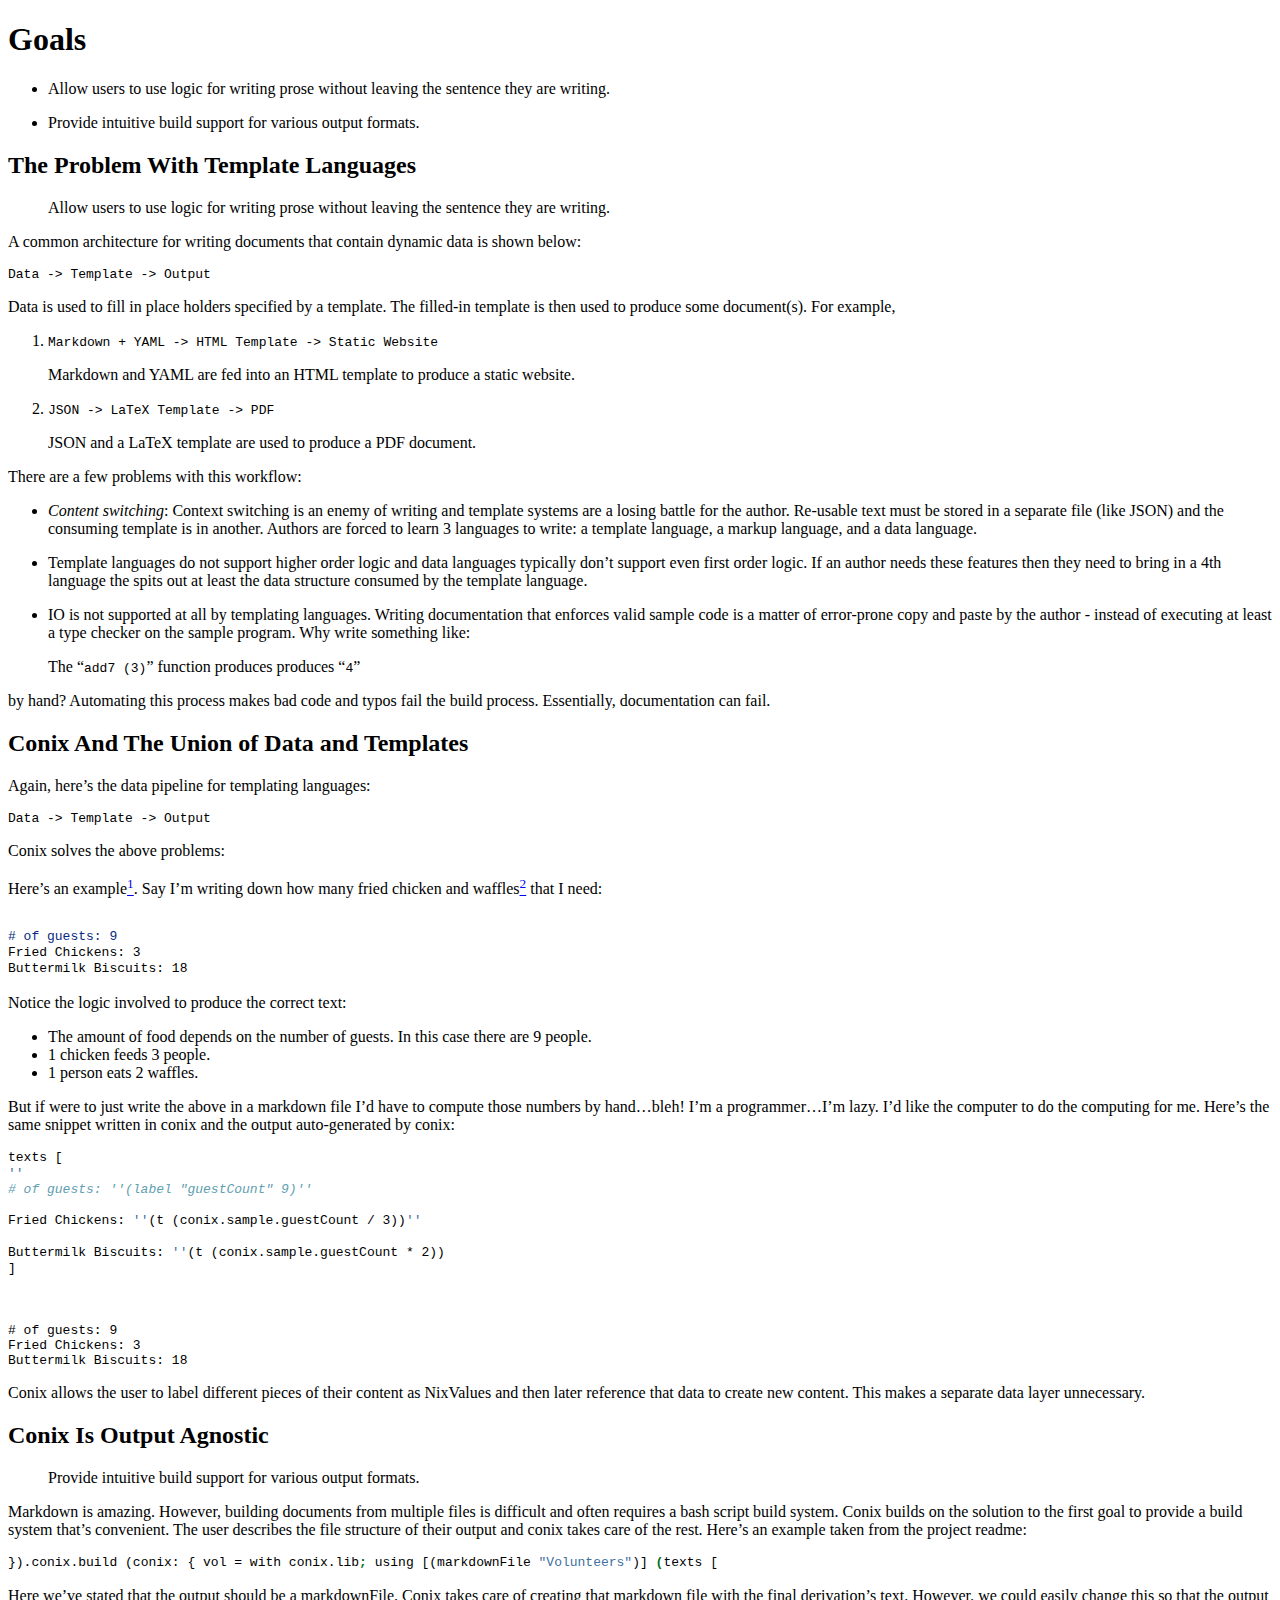
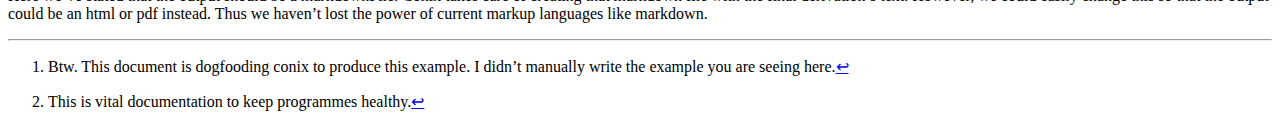
==== docs/docs/goals.html @ 3c999f2b "Updating docs" ====
<!DOCTYPE html>
<html xmlns="http://www.w3.org/1999/xhtml" lang="" xml:lang="">
<head>
  <meta charset="utf-8" />
  <meta name="generator" content="pandoc" />
  <meta name="viewport" content="width=device-width, initial-scale=1.0, user-scalable=yes" />
  <title>goals</title>
  <style>
    code{white-space: pre-wrap;}
    span.smallcaps{font-variant: small-caps;}
    span.underline{text-decoration: underline;}
    div.column{display: inline-block; vertical-align: top; width: 50%;}
    div.hanging-indent{margin-left: 1.5em; text-indent: -1.5em;}
    ul.task-list{list-style: none;}
    pre > code.sourceCode { white-space: pre; position: relative; }
    pre > code.sourceCode > span { display: inline-block; line-height: 1.25; }
    pre > code.sourceCode > span:empty { height: 1.2em; }
    code.sourceCode > span { color: inherit; text-decoration: inherit; }
    div.sourceCode { margin: 1em 0; }
    pre.sourceCode { margin: 0; }
    @media screen {
    div.sourceCode { overflow: auto; }
    }
    @media print {
    pre > code.sourceCode { white-space: pre-wrap; }
    pre > code.sourceCode > span { text-indent: -5em; padding-left: 5em; }
    }
    pre.numberSource code
      { counter-reset: source-line 0; }
    pre.numberSource code > span
      { position: relative; left: -4em; counter-increment: source-line; }
    pre.numberSource code > span > a:first-child::before
      { content: counter(source-line);
        position: relative; left: -1em; text-align: right; vertical-align: baseline;
        border: none; display: inline-block;
        -webkit-touch-callout: none; -webkit-user-select: none;
        -khtml-user-select: none; -moz-user-select: none;
        -ms-user-select: none; user-select: none;
        padding: 0 4px; width: 4em;
        color: #aaaaaa;
      }
    pre.numberSource { margin-left: 3em; border-left: 1px solid #aaaaaa;  padding-left: 4px; }
    div.sourceCode
      {   }
    @media screen {
    pre > code.sourceCode > span > a:first-child::before { text-decoration: underline; }
    }
    code span.al { color: #ff0000; font-weight: bold; } /* Alert */
    code span.an { color: #60a0b0; font-weight: bold; font-style: italic; } /* Annotation */
    code span.at { color: #7d9029; } /* Attribute */
    code span.bn { color: #40a070; } /* BaseN */
    code span.bu { } /* BuiltIn */
    code span.cf { color: #007020; font-weight: bold; } /* ControlFlow */
    code span.ch { color: #4070a0; } /* Char */
    code span.cn { color: #880000; } /* Constant */
    code span.co { color: #60a0b0; font-style: italic; } /* Comment */
    code span.cv { color: #60a0b0; font-weight: bold; font-style: italic; } /* CommentVar */
    code span.do { color: #ba2121; font-style: italic; } /* Documentation */
    code span.dt { color: #902000; } /* DataType */
    code span.dv { color: #40a070; } /* DecVal */
    code span.er { color: #ff0000; font-weight: bold; } /* Error */
    code span.ex { } /* Extension */
    code span.fl { color: #40a070; } /* Float */
    code span.fu { color: #06287e; } /* Function */
    code span.im { } /* Import */
    code span.in { color: #60a0b0; font-weight: bold; font-style: italic; } /* Information */
    code span.kw { color: #007020; font-weight: bold; } /* Keyword */
    code span.op { color: #666666; } /* Operator */
    code span.ot { color: #007020; } /* Other */
    code span.pp { color: #bc7a00; } /* Preprocessor */
    code span.sc { color: #4070a0; } /* SpecialChar */
    code span.ss { color: #bb6688; } /* SpecialString */
    code span.st { color: #4070a0; } /* String */
    code span.va { color: #19177c; } /* Variable */
    code span.vs { color: #4070a0; } /* VerbatimString */
    code span.wa { color: #60a0b0; font-weight: bold; font-style: italic; } /* Warning */
  </style>
  <link rel="stylesheet" href="../static/latex.css" />
  <!--[if lt IE 9]>
    <script src="//cdnjs.cloudflare.com/ajax/libs/html5shiv/3.7.3/html5shiv-printshiv.min.js"></script>
  <![endif]-->
</head>
<body>
<h1 id="goals">Goals</h1>
<ul>
<li><p>Allow users to use logic for writing prose without leaving the sentence they are writing.</p></li>
<li><p>Provide intuitive build support for various output formats.</p></li>
</ul>
<h2 id="the-problem-with-template-languages">The Problem With Template Languages</h2>
<blockquote>
<p>Allow users to use logic for writing prose without leaving the sentence they are writing.</p>
</blockquote>
<p>A common architecture for writing documents that contain dynamic data is shown below:</p>
<pre><code>Data -&gt; Template -&gt; Output</code></pre>
<p>Data is used to fill in place holders specified by a template. The filled-in template is then used to produce some document(s). For example,</p>
<ol type="1">
<li><pre><code>Markdown + YAML -&gt; HTML Template -&gt; Static Website</code></pre>
<p>Markdown and YAML are fed into an HTML template to produce a static website.</p></li>
<li><pre><code>JSON -&gt; LaTeX Template -&gt; PDF</code></pre>
<p>JSON and a LaTeX template are used to produce a PDF document.</p></li>
</ol>
<p>There are a few problems with this workflow:</p>
<ul>
<li><p><em>Content switching</em>: Context switching is an enemy of writing and template systems are a losing battle for the author. Re-usable text must be stored in a separate file (like JSON) and the consuming template is in another. Authors are forced to learn 3 languages to write: a template language, a markup language, and a data language.</p></li>
<li><p>Template languages do not support higher order logic and data languages typically don’t support even first order logic. If an author needs these features then they need to bring in a 4th language the spits out at least the data structure consumed by the template language.</p></li>
<li><p>IO is not supported at all by templating languages. Writing documentation that enforces valid sample code is a matter of error-prone copy and paste by the author - instead of executing at least a type checker on the sample program. Why write something like:</p></li>
</ul>
<blockquote>
<p>The “<code>add7 (3)</code>” function produces produces “<code>4</code>”</p>
</blockquote>
<p>by hand? Automating this process makes bad code and typos fail the build process. Essentially, documentation can fail.</p>
<h2 id="conix-and-the-union-of-data-and-templates">Conix And The Union of Data and Templates</h2>
<p>Again, here’s the data pipeline for templating languages:</p>
<pre><code>Data -&gt; Template -&gt; Output</code></pre>
<p>Conix solves the above problems:</p>
<p>Here’s an example<a href="#fn1" class="footnote-ref" id="fnref1" role="doc-noteref"><sup>1</sup></a>. Say I’m writing down how many fried chicken and waffles<a href="#fn2" class="footnote-ref" id="fnref2" role="doc-noteref"><sup>2</sup></a> that I need:</p>
<div class="sourceCode" id="cb5"><pre class="sourceCode markdown"><code class="sourceCode markdown"><span id="cb5-1"><a href="#cb5-1" aria-hidden="true"></a></span>
<span id="cb5-2"><a href="#cb5-2" aria-hidden="true"></a><span class="fu"># of guests: 9</span></span>
<span id="cb5-3"><a href="#cb5-3" aria-hidden="true"></a>Fried Chickens: 3</span>
<span id="cb5-4"><a href="#cb5-4" aria-hidden="true"></a>Buttermilk Biscuits: 18</span></code></pre></div>
<p>Notice the logic involved to produce the correct text:</p>
<ul>
<li>The amount of food depends on the number of guests. In this case there are 9 people.</li>
<li>1 chicken feeds 3 people.</li>
<li>1 person eats 2 waffles.</li>
</ul>
<p>But if were to just write the above in a markdown file I’d have to compute those numbers by hand…bleh! I’m a programmer…I’m lazy. I’d like the computer to do the computing for me. Here’s the same snippet written in conix and the output auto-generated by conix:</p>
<div class="sourceCode" id="cb6"><pre class="sourceCode nix"><code class="sourceCode bash"><span id="cb6-1"><a href="#cb6-1" aria-hidden="true"></a><span class="ex">texts</span> [</span>
<span id="cb6-2"><a href="#cb6-2" aria-hidden="true"></a><span class="st">&#39;&#39;</span> </span>
<span id="cb6-3"><a href="#cb6-3" aria-hidden="true"></a><span class="co"># of guests: &#39;&#39;(label &quot;guestCount&quot; 9)&#39;&#39;</span></span>
<span id="cb6-4"><a href="#cb6-4" aria-hidden="true"></a></span>
<span id="cb6-5"><a href="#cb6-5" aria-hidden="true"></a><span class="ex">Fried</span> Chickens: <span class="st">&#39;&#39;</span>(t (conix.sample.guestCount / 3))<span class="st">&#39;&#39;</span></span>
<span id="cb6-6"><a href="#cb6-6" aria-hidden="true"></a></span>
<span id="cb6-7"><a href="#cb6-7" aria-hidden="true"></a><span class="ex">Buttermilk</span> Biscuits: <span class="st">&#39;&#39;</span>(t (conix.sample.guestCount * 2))</span>
<span id="cb6-8"><a href="#cb6-8" aria-hidden="true"></a>]</span>
<span id="cb6-9"><a href="#cb6-9" aria-hidden="true"></a></span></code></pre></div>
<pre><code>
# of guests: 9
Fried Chickens: 3
Buttermilk Biscuits: 18</code></pre>
<p>Conix allows the user to label different pieces of their content as NixValues and then later reference that data to create new content. This makes a separate data layer unnecessary.</p>
<h2 id="conix-is-output-agnostic">Conix Is Output Agnostic</h2>
<blockquote>
<p>Provide intuitive build support for various output formats.</p>
</blockquote>
<p>Markdown is amazing. However, building documents from multiple files is difficult and often requires a bash script build system. Conix builds on the solution to the first goal to provide a build system that’s convenient. The user describes the file structure of their output and conix takes care of the rest. Here’s an example taken from the project readme:</p>
<div class="sourceCode" id="cb8"><pre class="sourceCode nix"><code class="sourceCode bash"><span id="cb8-1"><a href="#cb8-1" aria-hidden="true"></a>})<span class="ex">.conix.build</span> (conix: { vol = with conix.lib<span class="kw">;</span> <span class="ex">using</span> [(markdownFile <span class="st">&quot;Volunteers&quot;</span>)] <span class="kw">(</span><span class="ex">texts</span> [</span></code></pre></div>
<p>Here we’ve stated that the output should be a markdownFile. Conix takes care of creating that markdown file with the final derivation’s text. However, we could easily change this so that the output could be an html or pdf instead. Thus we haven’t lost the power of current markup languages like markdown.</p>
<section class="footnotes" role="doc-endnotes">
<hr />
<ol>
<li id="fn1" role="doc-endnote"><p>Btw. This document is dogfooding conix to produce this example. I didn’t manually write the example you are seeing here.<a href="#fnref1" class="footnote-back" role="doc-backlink">↩︎</a></p></li>
<li id="fn2" role="doc-endnote"><p>This is vital documentation to keep programmes healthy.<a href="#fnref2" class="footnote-back" role="doc-backlink">↩︎</a></p></li>
</ol>
</section>
</body>
</html>
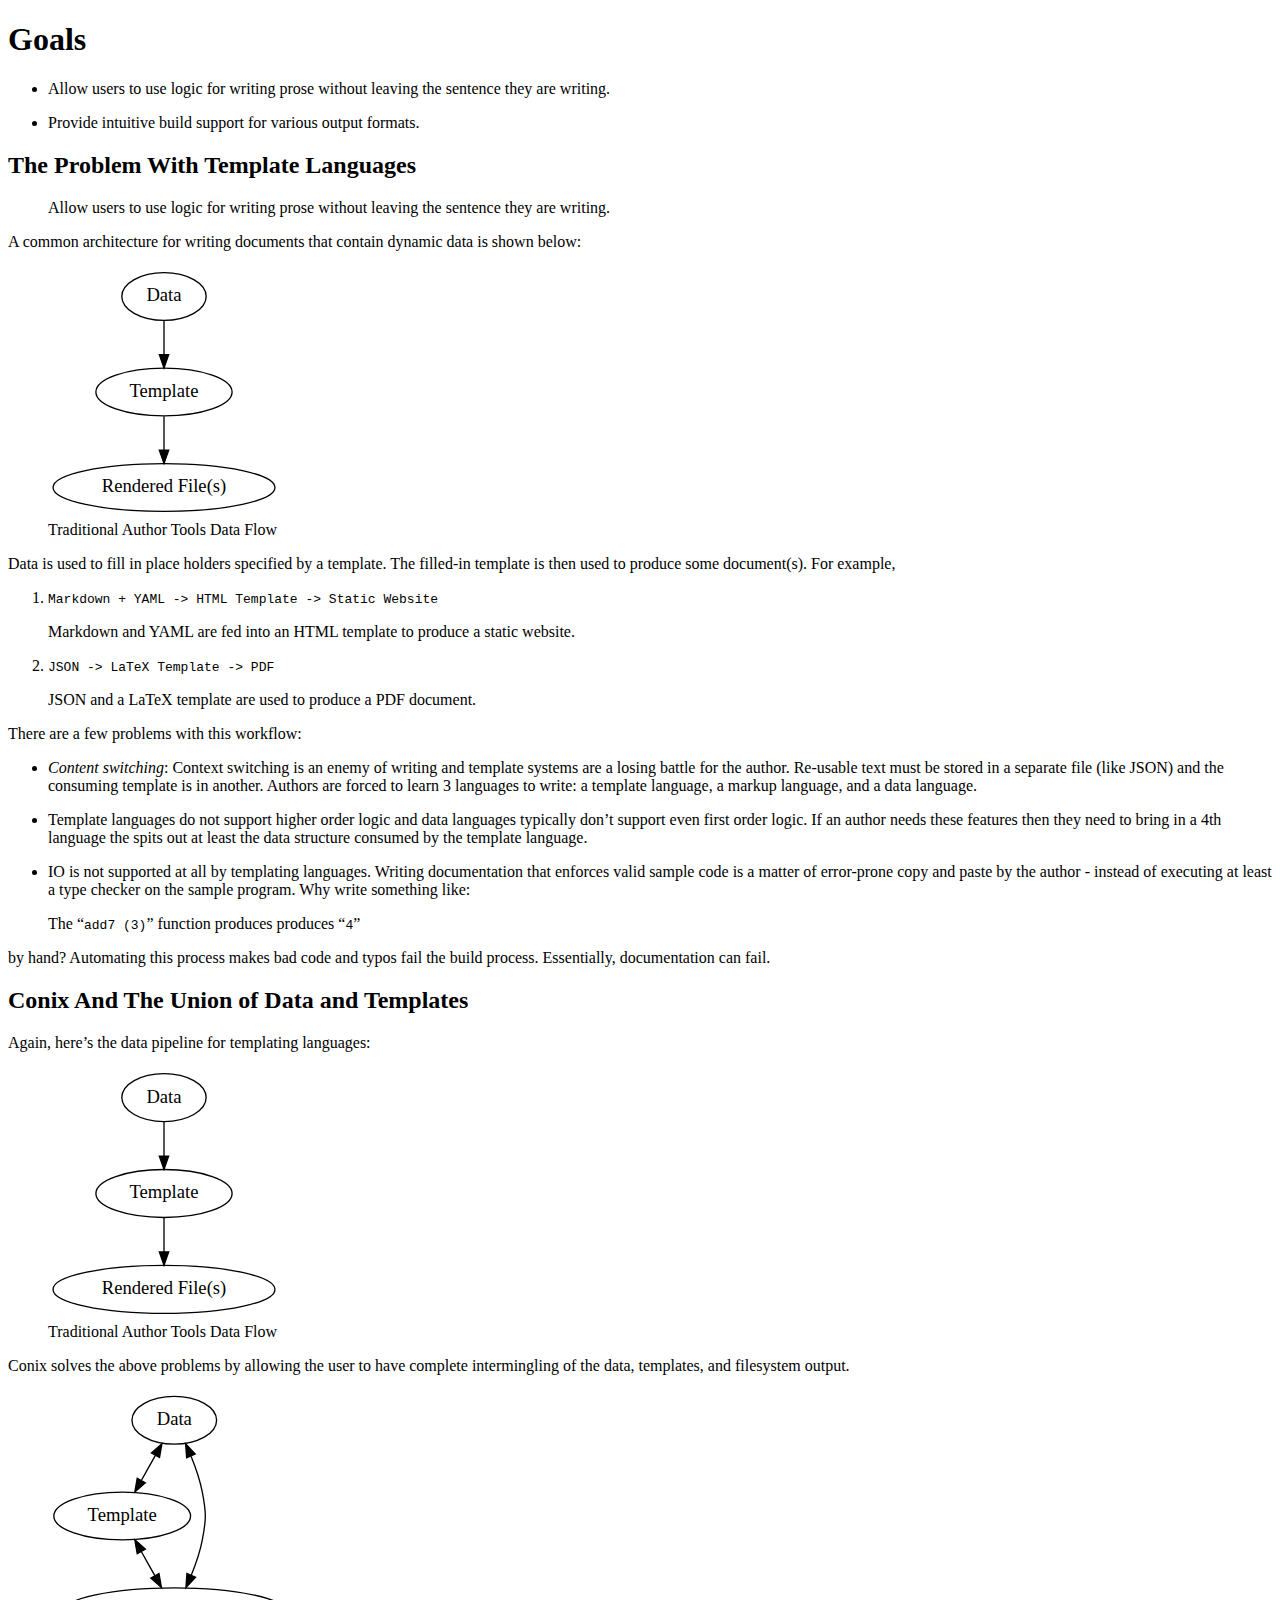
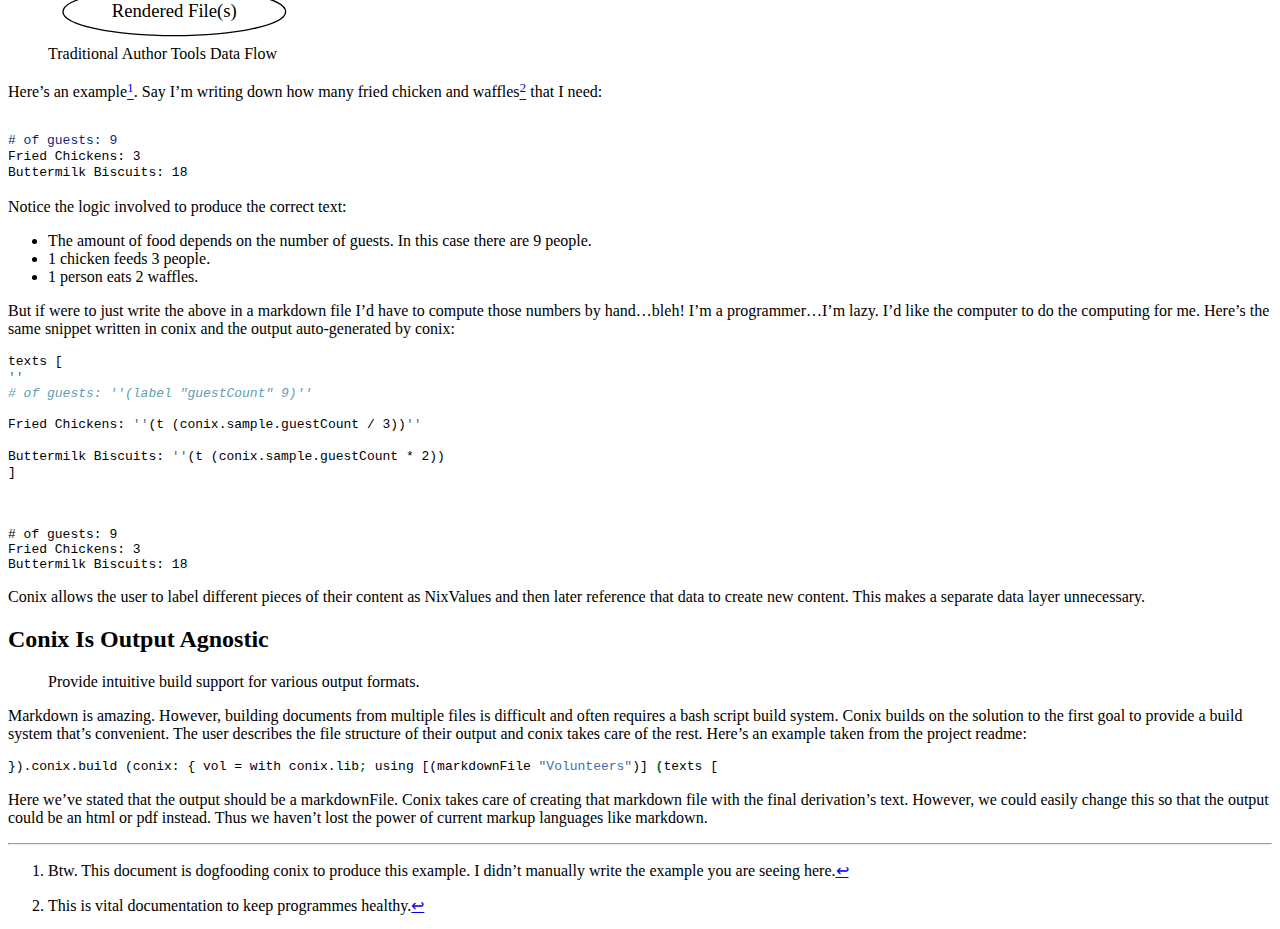
==== commit 541ebb3a: "Updating docs" ====
--- a/docs/docs/goals.html
+++ b/docs/docs/goals.html
@@ -91,7 +91,9 @@
 <p>Allow users to use logic for writing prose without leaving the sentence they are writing.</p>
 </blockquote>
 <p>A common architecture for writing documents that contain dynamic data is shown below:</p>
-<pre><code>Data -&gt; Template -&gt; Output</code></pre>
+<figure>
+<img src="./templatePipeline.svg" alt="" /><figcaption>Traditional Author Tools Data Flow</figcaption>
+</figure>
 <p>Data is used to fill in place holders specified by a template. The filled-in template is then used to produce some document(s). For example,</p>
 <ol type="1">
 <li><pre><code>Markdown + YAML -&gt; HTML Template -&gt; Static Website</code></pre>
@@ -111,13 +113,18 @@
 <p>by hand? Automating this process makes bad code and typos fail the build process. Essentially, documentation can fail.</p>
 <h2 id="conix-and-the-union-of-data-and-templates">Conix And The Union of Data and Templates</h2>
 <p>Again, here’s the data pipeline for templating languages:</p>
-<pre><code>Data -&gt; Template -&gt; Output</code></pre>
-<p>Conix solves the above problems:</p>
+<figure>
+<img src="./templatePipeline.svg" alt="" /><figcaption>Traditional Author Tools Data Flow</figcaption>
+</figure>
+<p>Conix solves the above problems by allowing the user to have complete intermingling of the data, templates, and filesystem output.</p>
+<figure>
+<img src="./conixPipeline.svg" alt="" /><figcaption>Traditional Author Tools Data Flow</figcaption>
+</figure>
 <p>Here’s an example<a href="#fn1" class="footnote-ref" id="fnref1" role="doc-noteref"><sup>1</sup></a>. Say I’m writing down how many fried chicken and waffles<a href="#fn2" class="footnote-ref" id="fnref2" role="doc-noteref"><sup>2</sup></a> that I need:</p>
-<div class="sourceCode" id="cb5"><pre class="sourceCode markdown"><code class="sourceCode markdown"><span id="cb5-1"><a href="#cb5-1" aria-hidden="true"></a></span>
-<span id="cb5-2"><a href="#cb5-2" aria-hidden="true"></a><span class="fu"># of guests: 9</span></span>
-<span id="cb5-3"><a href="#cb5-3" aria-hidden="true"></a>Fried Chickens: 3</span>
-<span id="cb5-4"><a href="#cb5-4" aria-hidden="true"></a>Buttermilk Biscuits: 18</span></code></pre></div>
+<div class="sourceCode" id="cb3"><pre class="sourceCode markdown"><code class="sourceCode markdown"><span id="cb3-1"><a href="#cb3-1" aria-hidden="true"></a></span>
+<span id="cb3-2"><a href="#cb3-2" aria-hidden="true"></a><span class="fu"># of guests: 9</span></span>
+<span id="cb3-3"><a href="#cb3-3" aria-hidden="true"></a>Fried Chickens: 3</span>
+<span id="cb3-4"><a href="#cb3-4" aria-hidden="true"></a>Buttermilk Biscuits: 18</span></code></pre></div>
 <p>Notice the logic involved to produce the correct text:</p>
 <ul>
 <li>The amount of food depends on the number of guests. In this case there are 9 people.</li>
@@ -125,15 +132,15 @@
 <li>1 person eats 2 waffles.</li>
 </ul>
 <p>But if were to just write the above in a markdown file I’d have to compute those numbers by hand…bleh! I’m a programmer…I’m lazy. I’d like the computer to do the computing for me. Here’s the same snippet written in conix and the output auto-generated by conix:</p>
-<div class="sourceCode" id="cb6"><pre class="sourceCode nix"><code class="sourceCode bash"><span id="cb6-1"><a href="#cb6-1" aria-hidden="true"></a><span class="ex">texts</span> [</span>
-<span id="cb6-2"><a href="#cb6-2" aria-hidden="true"></a><span class="st">&#39;&#39;</span> </span>
-<span id="cb6-3"><a href="#cb6-3" aria-hidden="true"></a><span class="co"># of guests: &#39;&#39;(label &quot;guestCount&quot; 9)&#39;&#39;</span></span>
-<span id="cb6-4"><a href="#cb6-4" aria-hidden="true"></a></span>
-<span id="cb6-5"><a href="#cb6-5" aria-hidden="true"></a><span class="ex">Fried</span> Chickens: <span class="st">&#39;&#39;</span>(t (conix.sample.guestCount / 3))<span class="st">&#39;&#39;</span></span>
-<span id="cb6-6"><a href="#cb6-6" aria-hidden="true"></a></span>
-<span id="cb6-7"><a href="#cb6-7" aria-hidden="true"></a><span class="ex">Buttermilk</span> Biscuits: <span class="st">&#39;&#39;</span>(t (conix.sample.guestCount * 2))</span>
-<span id="cb6-8"><a href="#cb6-8" aria-hidden="true"></a>]</span>
-<span id="cb6-9"><a href="#cb6-9" aria-hidden="true"></a></span></code></pre></div>
+<div class="sourceCode" id="cb4"><pre class="sourceCode nix"><code class="sourceCode bash"><span id="cb4-1"><a href="#cb4-1" aria-hidden="true"></a><span class="ex">texts</span> [</span>
+<span id="cb4-2"><a href="#cb4-2" aria-hidden="true"></a><span class="st">&#39;&#39;</span> </span>
+<span id="cb4-3"><a href="#cb4-3" aria-hidden="true"></a><span class="co"># of guests: &#39;&#39;(label &quot;guestCount&quot; 9)&#39;&#39;</span></span>
+<span id="cb4-4"><a href="#cb4-4" aria-hidden="true"></a></span>
+<span id="cb4-5"><a href="#cb4-5" aria-hidden="true"></a><span class="ex">Fried</span> Chickens: <span class="st">&#39;&#39;</span>(t (conix.sample.guestCount / 3))<span class="st">&#39;&#39;</span></span>
+<span id="cb4-6"><a href="#cb4-6" aria-hidden="true"></a></span>
+<span id="cb4-7"><a href="#cb4-7" aria-hidden="true"></a><span class="ex">Buttermilk</span> Biscuits: <span class="st">&#39;&#39;</span>(t (conix.sample.guestCount * 2))</span>
+<span id="cb4-8"><a href="#cb4-8" aria-hidden="true"></a>]</span>
+<span id="cb4-9"><a href="#cb4-9" aria-hidden="true"></a></span></code></pre></div>
 <pre><code>
 # of guests: 9
 Fried Chickens: 3
@@ -144,7 +151,7 @@
 <p>Provide intuitive build support for various output formats.</p>
 </blockquote>
 <p>Markdown is amazing. However, building documents from multiple files is difficult and often requires a bash script build system. Conix builds on the solution to the first goal to provide a build system that’s convenient. The user describes the file structure of their output and conix takes care of the rest. Here’s an example taken from the project readme:</p>
-<div class="sourceCode" id="cb8"><pre class="sourceCode nix"><code class="sourceCode bash"><span id="cb8-1"><a href="#cb8-1" aria-hidden="true"></a>})<span class="ex">.conix.build</span> (conix: { vol = with conix.lib<span class="kw">;</span> <span class="ex">using</span> [(markdownFile <span class="st">&quot;Volunteers&quot;</span>)] <span class="kw">(</span><span class="ex">texts</span> [</span></code></pre></div>
+<div class="sourceCode" id="cb6"><pre class="sourceCode nix"><code class="sourceCode bash"><span id="cb6-1"><a href="#cb6-1" aria-hidden="true"></a>})<span class="ex">.conix.build</span> (conix: { vol = with conix.lib<span class="kw">;</span> <span class="ex">using</span> [(markdownFile <span class="st">&quot;Volunteers&quot;</span>)] <span class="kw">(</span><span class="ex">texts</span> [</span></code></pre></div>
 <p>Here we’ve stated that the output should be a markdownFile. Conix takes care of creating that markdown file with the final derivation’s text. However, we could easily change this so that the output could be an html or pdf instead. Thus we haven’t lost the power of current markup languages like markdown.</p>
 <section class="footnotes" role="doc-endnotes">
 <hr />
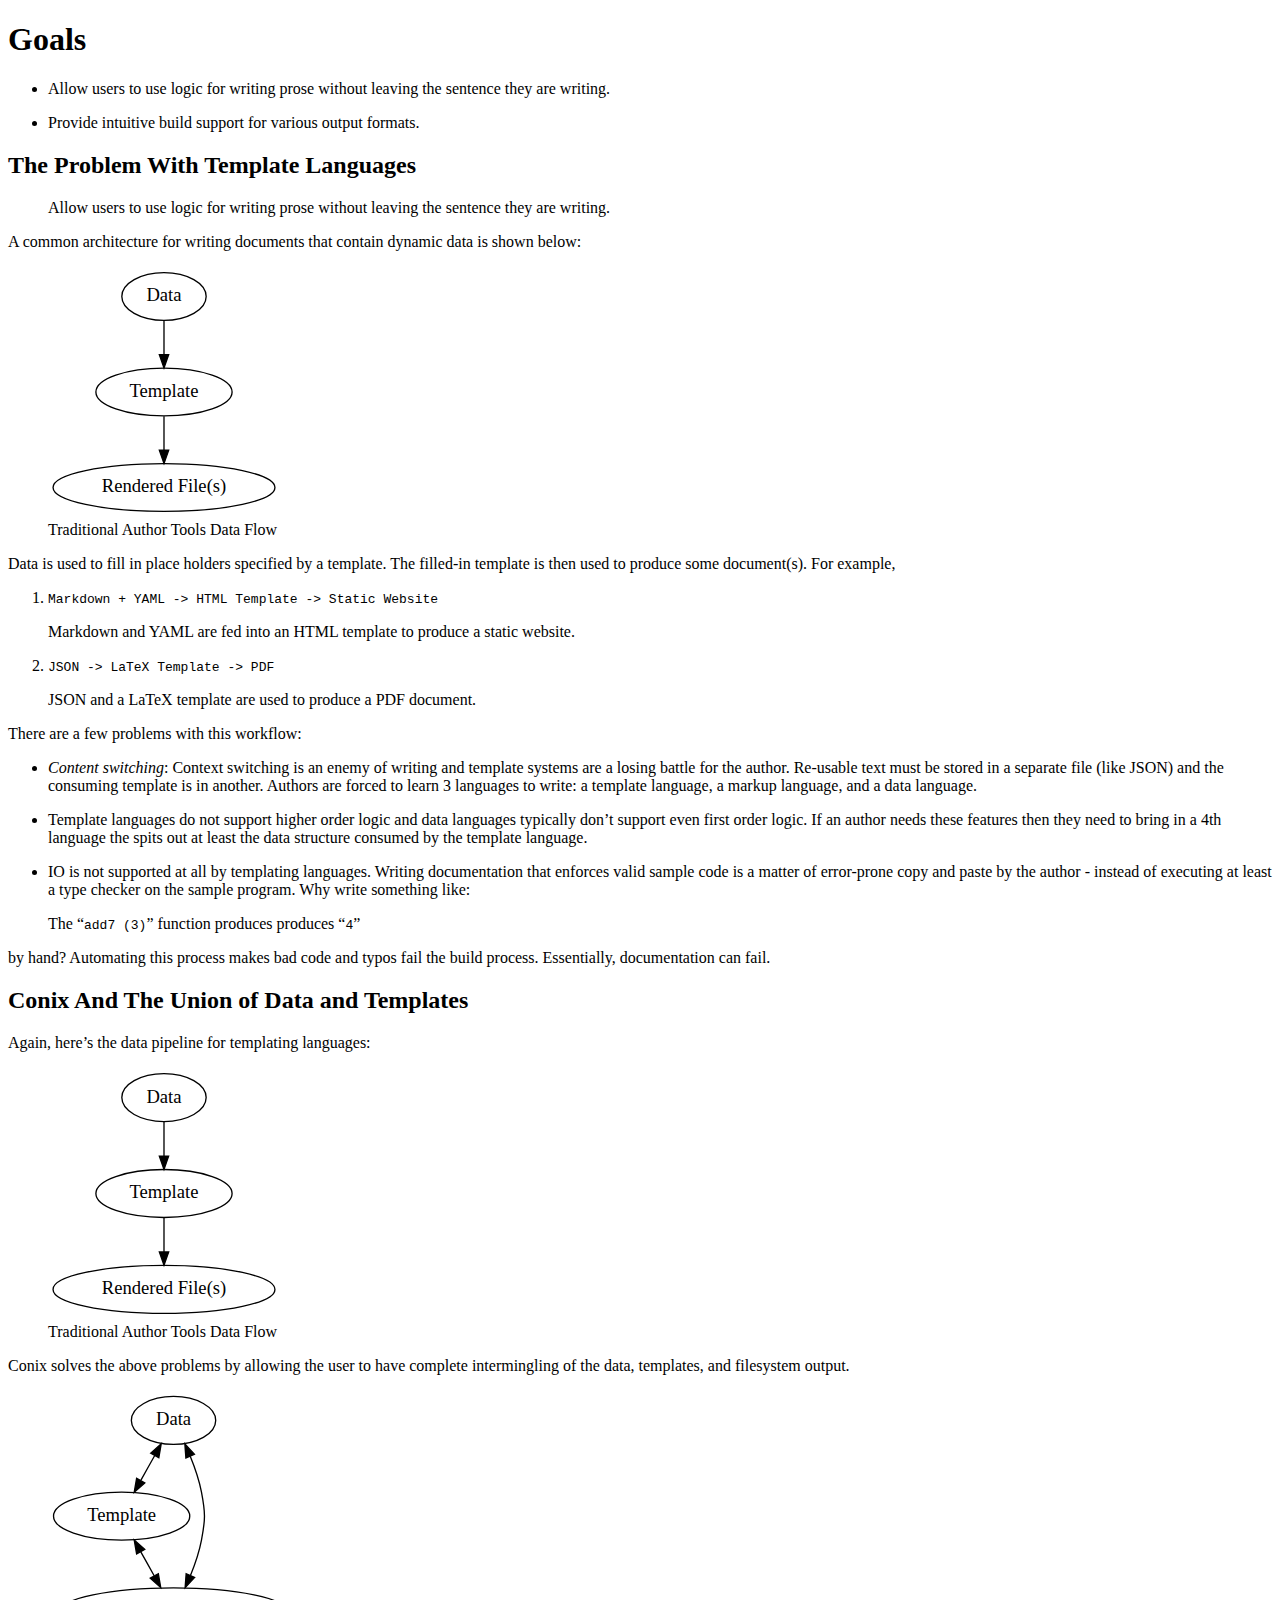
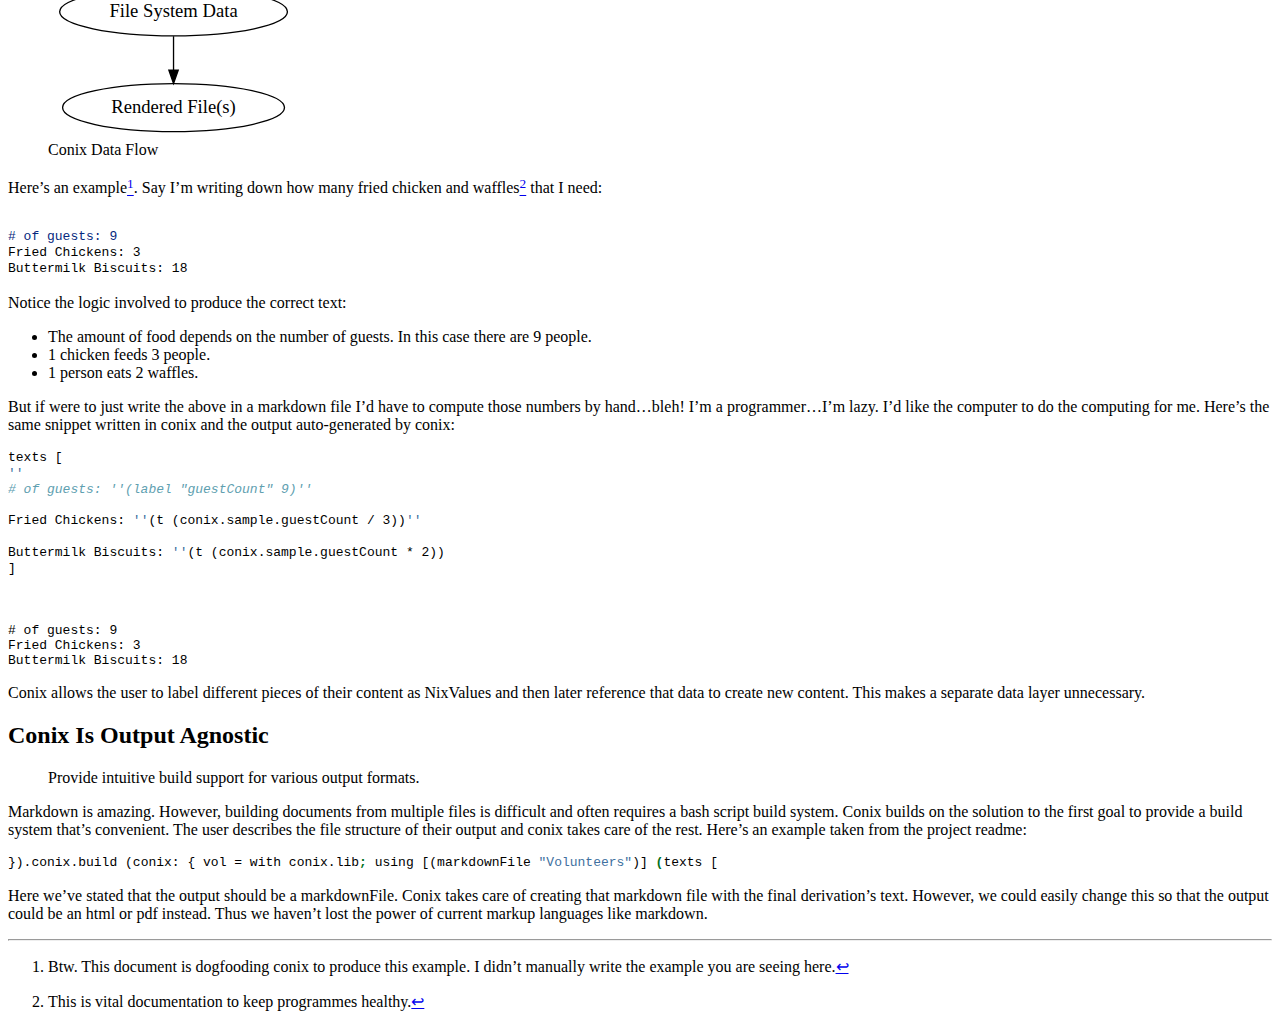
==== commit 41a454fa: "Updating docs" ====
--- a/docs/docs/goals.html
+++ b/docs/docs/goals.html
@@ -118,7 +118,7 @@
 </figure>
 <p>Conix solves the above problems by allowing the user to have complete intermingling of the data, templates, and filesystem output.</p>
 <figure>
-<img src="./conixPipeline.svg" alt="" /><figcaption>Traditional Author Tools Data Flow</figcaption>
+<img src="./conixPipeline.svg" alt="" /><figcaption>Conix Data Flow</figcaption>
 </figure>
 <p>Here’s an example<a href="#fn1" class="footnote-ref" id="fnref1" role="doc-noteref"><sup>1</sup></a>. Say I’m writing down how many fried chicken and waffles<a href="#fn2" class="footnote-ref" id="fnref2" role="doc-noteref"><sup>2</sup></a> that I need:</p>
 <div class="sourceCode" id="cb3"><pre class="sourceCode markdown"><code class="sourceCode markdown"><span id="cb3-1"><a href="#cb3-1" aria-hidden="true"></a></span>
